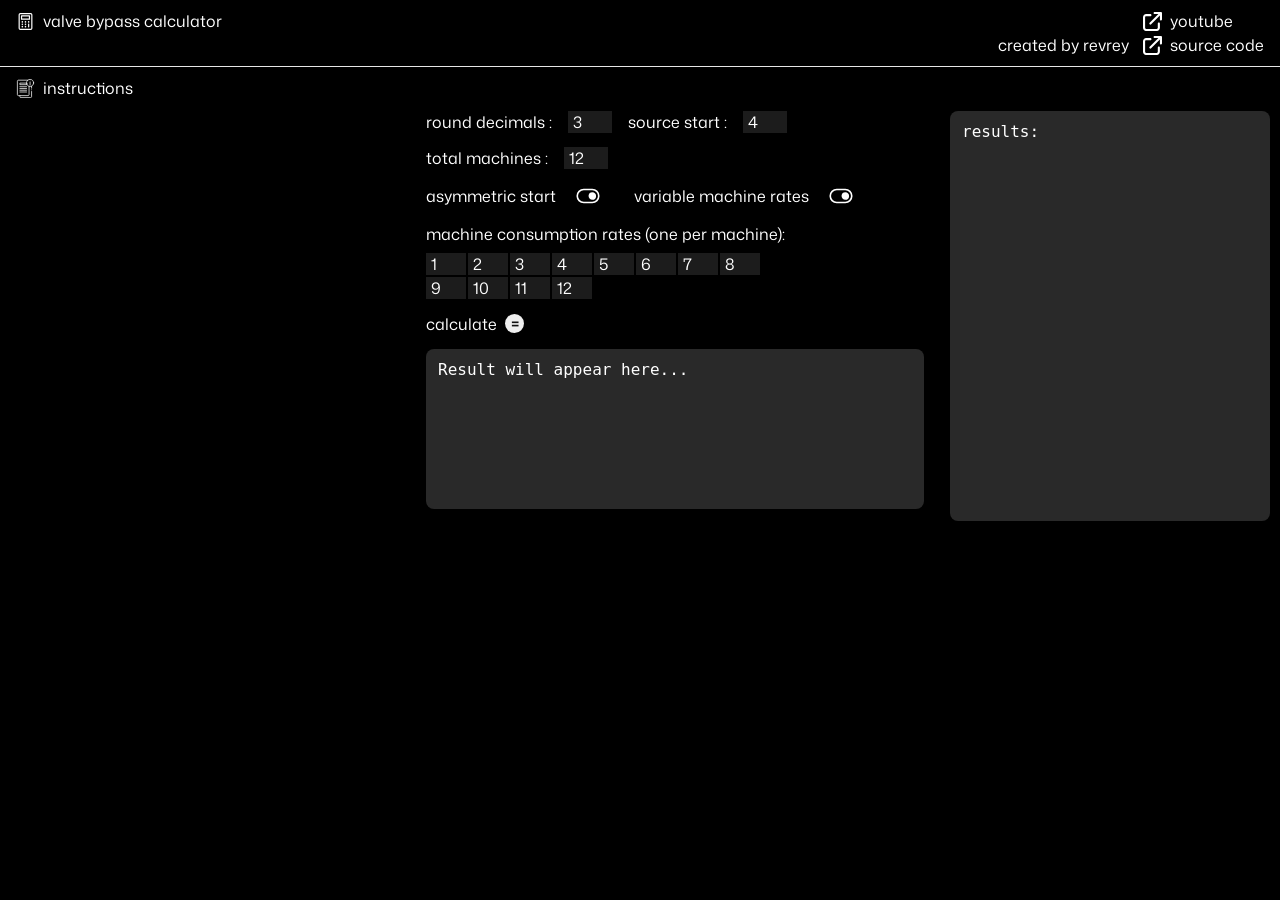
==== src/index.html @ 56e4a6c5 "Reorganize web app into src structure and refine UI interactions" ====
<!DOCTYPE html>
<html lang="en">
<head>
  <meta charset="UTF-8" />
  <meta name="viewport" content="width=device-width, initial-scale=1.0" />
  <title>Valve Bypass Calculator</title>
  <link rel="stylesheet" href="styles/style.css" />
</head>
<body>
  <header class="topbar">
    <div class="title-row">
      <img src="assets/icons/calculatoricon.svg" alt="" class="inline-icon" />
      <h1>valve bypass calculator</h1>
    </div>
    <div class="top-right">
      <div class="credit">created by revrey</div>
      <div class="link-list">
        <a id="youtubeLink" href="https://www.youtube.com/@neuroticzombie" target="_blank" rel="noopener noreferrer" class="ext-link">
          <img src="assets/icons/linkicon.svg" alt="" class="inline-icon" />
          <span>youtube</span>
        </a>
        <a id="sourceLink" href="https://github.com/revreys/BypassCalculator" target="_blank" rel="noopener noreferrer" class="ext-link">
          <img src="assets/icons/linkicon.svg" alt="" class="inline-icon" />
          <span>source code</span>
        </a>
      </div>
    </div>
  </header>

  <button id="instructionsBtn" class="instructions-trigger" type="button">
    <img src="assets/icons/infoicon.svg" alt="" class="inline-icon" />
    <span>instructions</span>
  </button>

  <main class="content-grid">
    <section class="left-panel">
      <aside id="instructionsPanel" class="panel instructions-panel" hidden>
        <p>asymmetric start should be on if the item source doesn't start with the first machine</p>
        <p>variable machine rates should be on if multiple machines are taking in the same item with different consumption rates</p>
        <p>source start is the number L where the source start is between L and L+1</p>
        <p>when entering the consumption rates, simply press enter after each one to quickly move you to the next machine, and press backspace when the box is empty to move you to the previous machine</p>
      </aside>
    </section>

    <section class="center-panel">
      <div class="field-row">
        <label for="decimals">round decimals :</label>
        <input id="decimals" class="tiny-input" type="number" min="0" max="9" step="1" value="3" />

        <label for="L">source start :</label>
        <input id="L" class="tiny-input" type="number" min="0" step="1" value="4" />
      </div>

      <div class="field-row">
        <label for="machines">total machines :</label>
        <input id="machines" class="tiny-input" type="number" min="1" step="1" value="12" />
      </div>

      <div class="toggle-row">
        <button id="asymToggleBtn" class="toggle-button" type="button" aria-pressed="true">
          <span>asymmetric start</span>
          <img id="asymToggleIcon" src="assets/icons/toggleon.svg" alt="" class="toggle-icon" />
        </button>
        <button id="unequalToggleBtn" class="toggle-button" type="button" aria-pressed="true">
          <span>variable machine rates</span>
          <img id="unequalToggleIcon" src="assets/icons/toggleon.svg" alt="" class="toggle-icon" />
        </button>
      </div>

      <section id="ratesBox" class="rates-wrap">
        <label>machine consumption rates (one per machine):</label>
        <div id="rateInputs" class="rates-grid"></div>
      </section>

      <button class="calculate-link" onclick="calculate()" type="button">
        <span>calculate</span>
        <span class="circle-eq">=</span>
      </button>

      <pre id="result" class="panel output-panel">Result will appear here...</pre>
    </section>

    <section class="right-panel">
      <pre id="resultMirror" class="panel result-panel">results:</pre>
    </section>
  </main>

  <script src="scripts/app.js"></script>
</body>
</html>
---- src/styles/style.css ----
@font-face {
  font-family: "Mona Sans";
  src: url("../assets/fonts/MonaSans-VariableFont_wdth,wght.ttf") format("truetype");
  font-style: normal;
  font-weight: 200 900;
  font-stretch: 75% 125%;
}

@font-face {
  font-family: "Mona Sans";
  src: url("../assets/fonts/MonaSans-Italic-VariableFont_wdth,wght.ttf") format("truetype");
  font-style: italic;
  font-weight: 200 900;
  font-stretch: 75% 125%;
}

:root {
  --bg: #000;
  --text: #fff;
  --panel: rgba(255, 255, 255, 0.16);
  --field: rgba(255, 255, 255, 0.11);
  --line: rgba(255, 255, 255, 0.9);
}

* {
  box-sizing: border-box;
}

body {
  margin: 0;
  min-height: 100vh;
  background: var(--bg);
  color: var(--text);
  font-family: "Mona Sans", "Segoe UI", Arial, sans-serif;
  font-size: 16px;
  line-height: 22px;
}

.topbar {
  border-bottom: 1px solid var(--line);
  padding: 10px 16px;
  display: flex;
  align-items: flex-start;
  justify-content: space-between;
  gap: 16px;
}

.title-row {
  display: inline-flex;
  align-items: center;
  gap: 8px;
}

.topbar h1 {
  margin: 0;
  font-size: 16px;
  font-weight: 400;
  line-height: 22px;
  text-transform: lowercase;
}

.top-right {
  display: grid;
  grid-template-columns: auto auto;
  align-items: end;
  gap: 2px 14px;
}

.credit {
  grid-column: 1;
  grid-row: 2;
  justify-self: end;
}

.link-list {
  grid-column: 2;
  grid-row: 1 / span 2;
  display: grid;
  gap: 2px;
}

.ext-link {
  color: var(--text);
  text-decoration: none;
  display: inline-flex;
  align-items: center;
  gap: 8px;
}

.ext-link:hover {
  text-decoration: underline;
}

.inline-icon {
  width: 19px;
  height: 19px;
  display: block;
}

.instructions-trigger {
  margin: 10px 16px 0;
  border: none;
  background: transparent;
  color: var(--text);
  padding: 0;
  display: inline-flex;
  align-items: center;
  gap: 8px;
  font: inherit;
  cursor: pointer;
}

.instructions-trigger:hover {
  text-decoration: underline;
}

.content-grid {
  width: min(1366px, 100%);
  margin: 8px auto 0;
  padding: 0 10px 24px;
  display: grid;
  grid-template-columns: minmax(320px, 390px) minmax(430px, 1fr) minmax(300px, 320px);
  gap: 26px;
  align-items: start;
}

.left-panel,
.center-panel,
.right-panel {
  min-width: 0;
}

.center-panel {
  display: grid;
  gap: 14px;
  align-content: start;
}

.field-row {
  display: flex;
  flex-wrap: wrap;
  align-items: center;
  gap: 10px 16px;
}

.tiny-input {
  width: 44px;
  height: 22px;
  border: none;
  background: var(--field);
  color: var(--text);
  font: inherit;
  line-height: 22px;
  padding: 0 5px;
}

.toggle-row {
  display: flex;
  flex-wrap: wrap;
  gap: 24px;
  align-items: center;
}

.toggle-button {
  border: none;
  background: transparent;
  color: var(--text);
  padding: 0;
  display: inline-flex;
  align-items: center;
  gap: 10px;
  font: inherit;
  cursor: pointer;
}

.toggle-icon {
  width: 44px;
  height: 26px;
}

.rates-wrap label {
  display: block;
  margin-bottom: 8px;
}

.rates-grid {
  display: grid;
  grid-template-columns: repeat(8, 40px);
  gap: 2px;
}

.rate-box {
  width: 40px;
  height: 22px;
  border: none;
  background: var(--field);
  color: var(--text);
  font: inherit;
  line-height: 22px;
  padding: 0 5px;
}

.calculate-link {
  border: none;
  background: transparent;
  color: var(--text);
  display: inline-flex;
  align-items: center;
  gap: 8px;
  font: inherit;
  padding: 0;
  width: max-content;
  cursor: pointer;
}

.circle-eq {
  width: 19px;
  height: 19px;
  border-radius: 50%;
  background: #efefef;
  color: #111;
  display: inline-flex;
  align-items: center;
  justify-content: center;
  font-size: 14px;
  font-weight: 700;
}

.panel {
  background: var(--panel);
  border-radius: 8px;
  padding: 10px 12px;
  white-space: pre-wrap;
}

.instructions-panel {
  min-height: 284px;
  padding-top: 4px;
  white-space: normal;
}

.instructions-panel p {
  margin: 0 0 16px;
}

.instructions-panel p:first-child {
  margin-top: 0;
}

.instructions-panel p:last-child {
  margin-bottom: 0;
}

.output-panel {
  margin: 0;
  min-height: 160px;
}

.result-panel {
  margin: 0;
  min-height: 410px;
}

input[type="number"]::-webkit-inner-spin-button,
input[type="number"]::-webkit-outer-spin-button {
  -webkit-appearance: none;
  margin: 0;
}

input[type="number"] {
  -moz-appearance: textfield;
}

@media (max-width: 1180px) {
  .content-grid {
    grid-template-columns: 1fr;
    gap: 14px;
    padding: 0 12px 20px;
  }

  .left-panel {
    order: 1;
  }

  .center-panel {
    order: 2;
  }

  .right-panel {
    order: 3;
  }

  .rates-grid {
    grid-template-columns: repeat(6, 1fr);
  }

  .rate-box {
    width: 100%;
  }
}
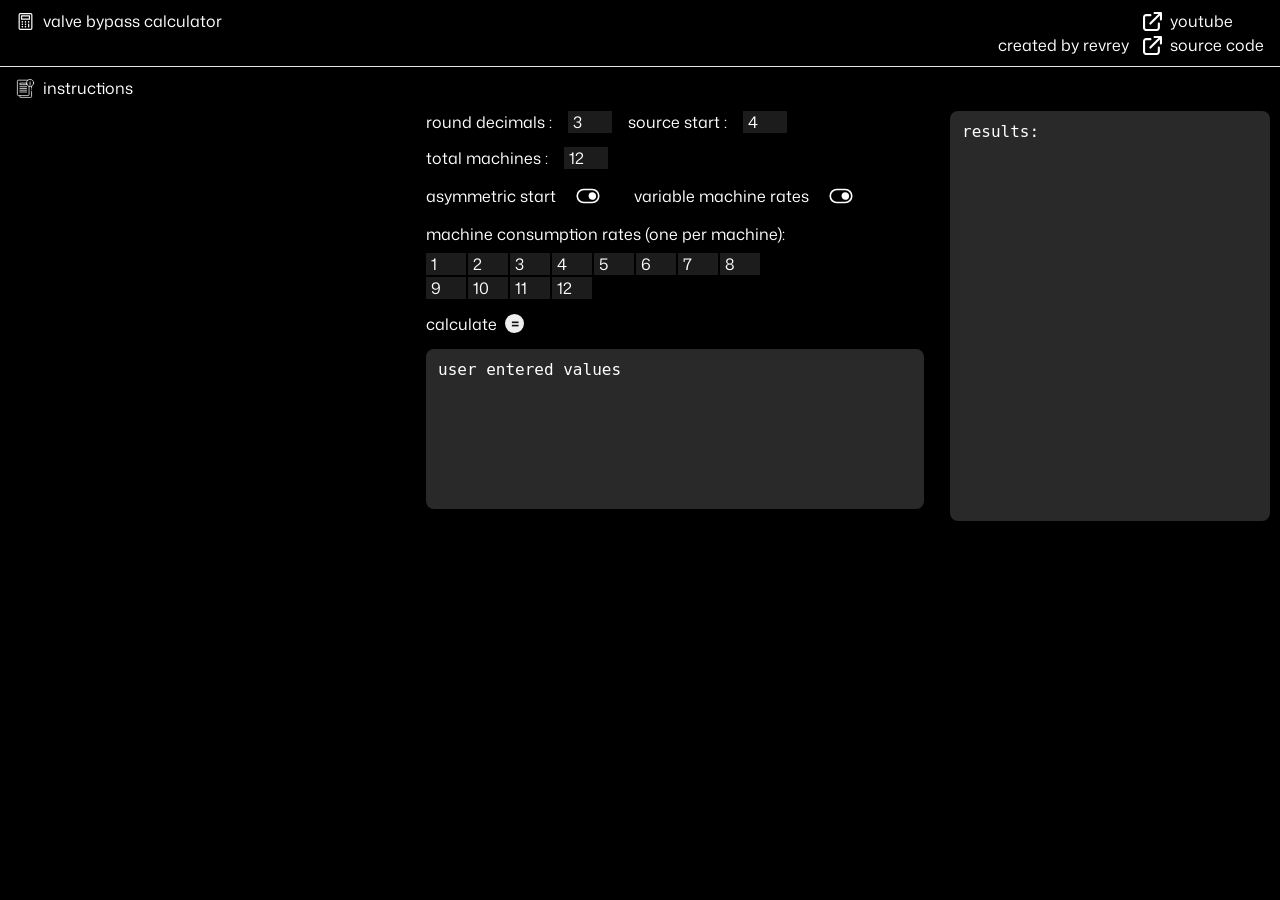
==== commit b42a4819: "Update default result placeholder text" ====
--- a/src/index.html
+++ b/src/index.html
@@ -77,7 +77,7 @@
         <span class="circle-eq">=</span>
       </button>
 
-      <pre id="result" class="panel output-panel">Result will appear here...</pre>
+      <pre id="result" class="panel output-panel">user entered values</pre>
     </section>
 
     <section class="right-panel">
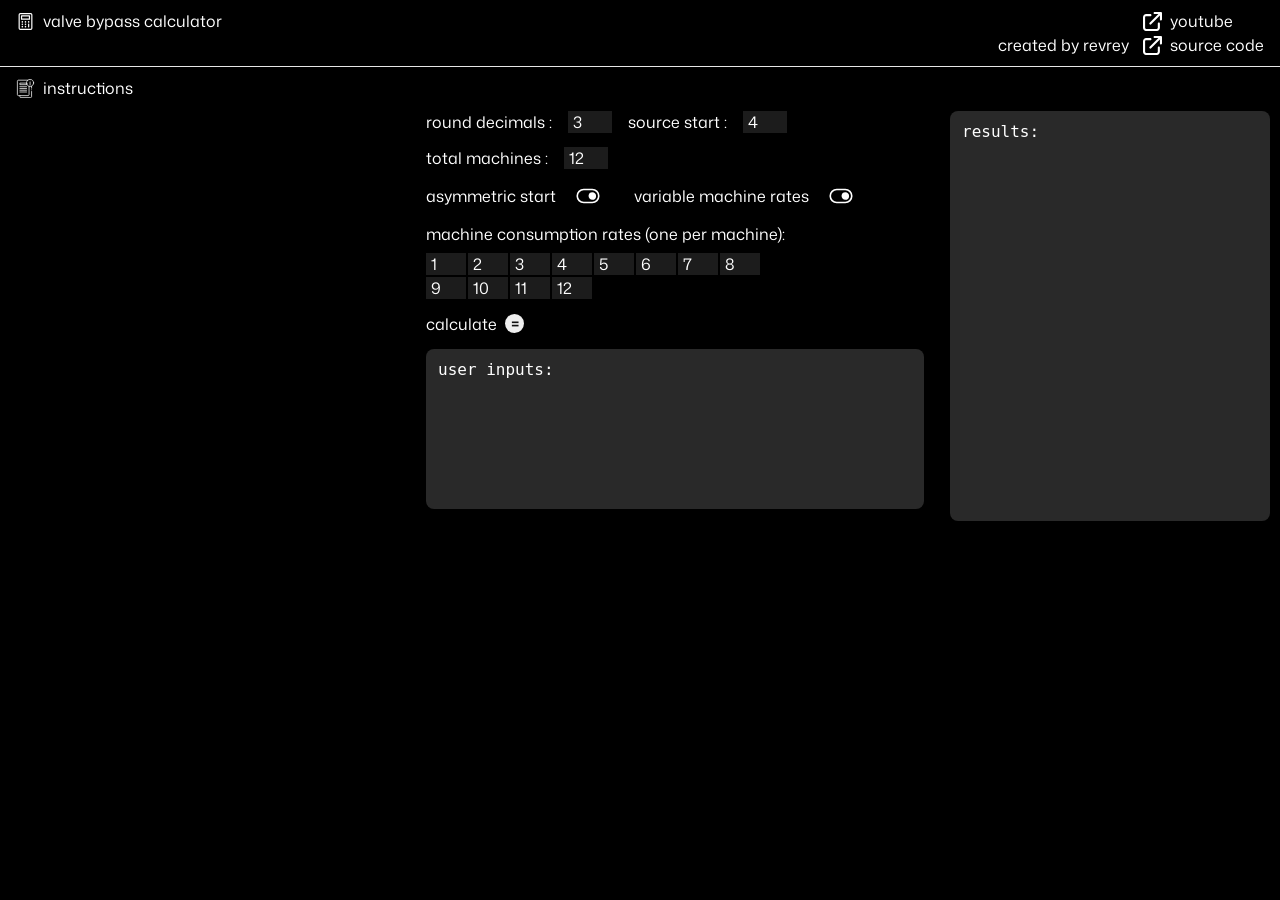
==== commit a670075d: "Update default placeholder text to user inputs" ====
--- a/src/index.html
+++ b/src/index.html
@@ -77,7 +77,7 @@
         <span class="circle-eq">=</span>
       </button>
 
-      <pre id="result" class="panel output-panel">user entered values</pre>
+      <pre id="result" class="panel output-panel">user inputs: </pre>
     </section>
 
     <section class="right-panel">
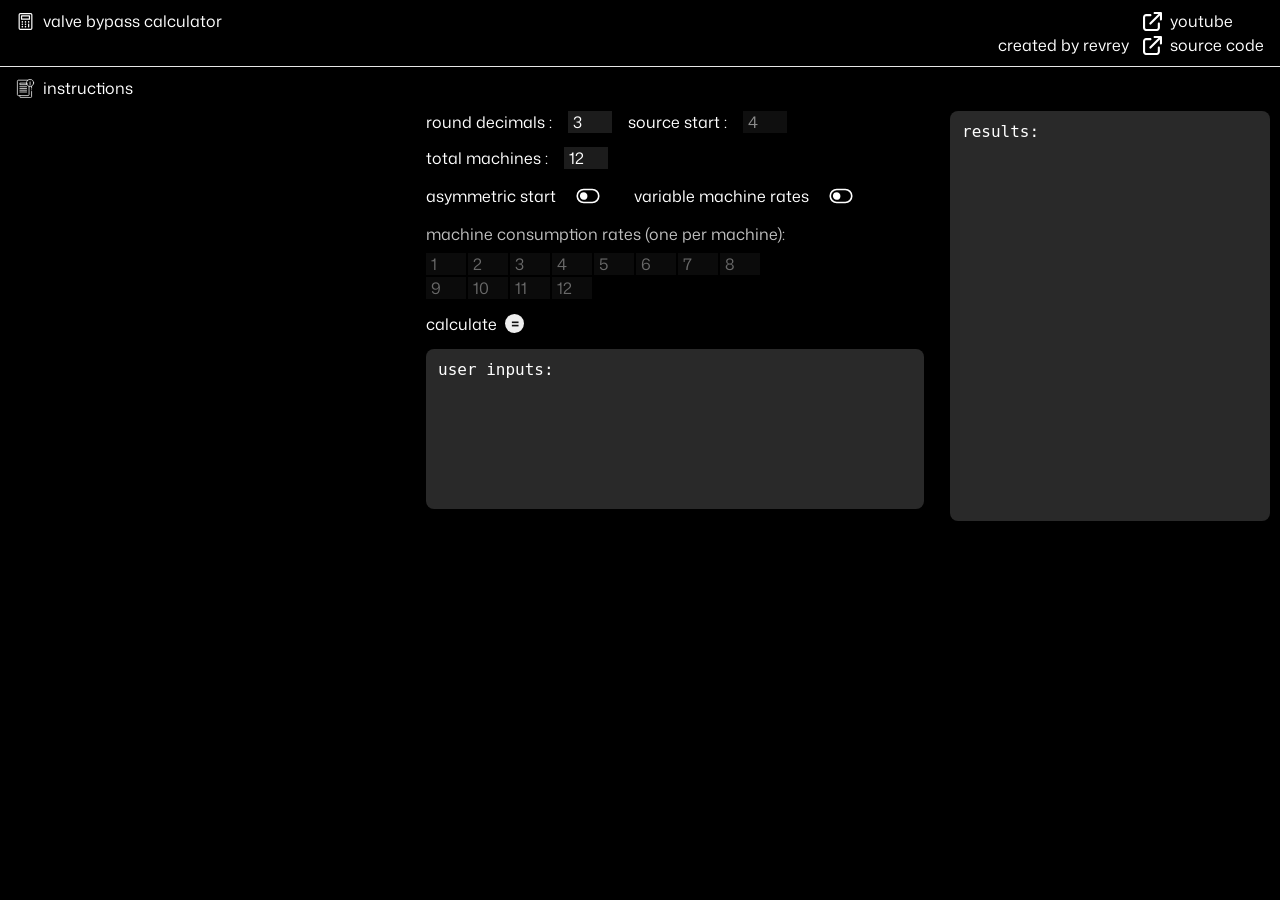
==== commit 94bf6591: "Fix instructions popup positioning, default toggles off, and click-to-copy bypass values" ====
--- a/src/index.html
+++ b/src/index.html
@@ -57,13 +57,13 @@
       </div>
 
       <div class="toggle-row">
-        <button id="asymToggleBtn" class="toggle-button" type="button" aria-pressed="true">
+        <button id="asymToggleBtn" class="toggle-button" type="button" aria-pressed="false">
           <span>asymmetric start</span>
-          <img id="asymToggleIcon" src="assets/icons/toggleon.svg" alt="" class="toggle-icon" />
+          <img id="asymToggleIcon" src="assets/icons/toggleoff.svg" alt="" class="toggle-icon" />
         </button>
-        <button id="unequalToggleBtn" class="toggle-button" type="button" aria-pressed="true">
+        <button id="unequalToggleBtn" class="toggle-button" type="button" aria-pressed="false">
           <span>variable machine rates</span>
-          <img id="unequalToggleIcon" src="assets/icons/toggleon.svg" alt="" class="toggle-icon" />
+          <img id="unequalToggleIcon" src="assets/icons/toggleoff.svg" alt="" class="toggle-icon" />
         </button>
       </div>
 
--- a/src/styles/style.css
+++ b/src/styles/style.css
@@ -234,7 +234,12 @@
 }
 
 .instructions-panel {
-  min-height: 284px;
+  position: fixed;
+  z-index: 1000;
+  min-height: 0;
+  width: min(390px, calc(100vw - 32px));
+  max-height: min(70vh, 520px);
+  overflow-y: auto;
   padding-top: 4px;
   white-space: normal;
 }
@@ -259,6 +264,11 @@
 .result-panel {
   margin: 0;
   min-height: 410px;
+}
+
+.copyable-value {
+  cursor: pointer;
+  text-decoration: underline dotted;
 }
 
 input[type="number"]::-webkit-inner-spin-button,
